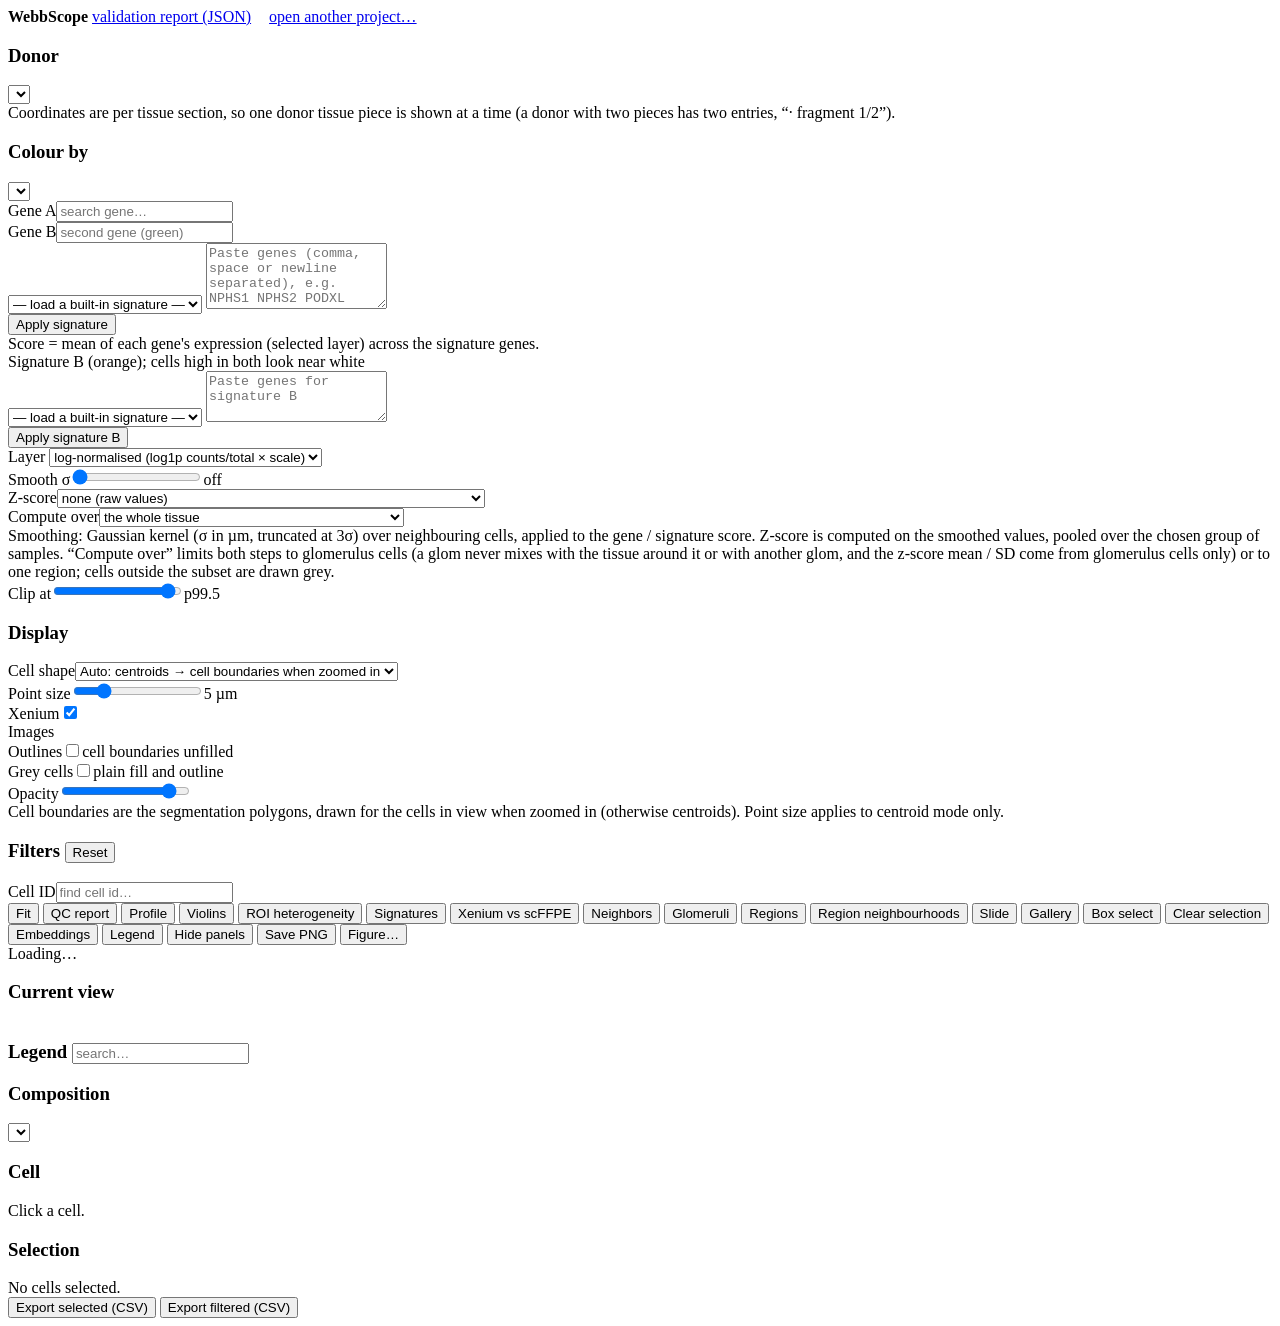
==== webbscope/web/index.html @ 0e94843e "Initial commit - WebbScope" ====
<!doctype html>
<html lang="en"><head>
<meta charset="utf-8"><meta name="viewport" content="width=device-width,initial-scale=1">
<title>WebbScope</title>
<link rel="stylesheet" href="/static/style.css">
<script src="/static/vendor/deck.min.js"></script>
</head><body>
<header>
  <b>WebbScope</b>
  <span id="dsinfo" class="muted"></span>
  <span class="spacer"></span>
  <a href="/api/validation" target="_blank" onclick="return openTab('/api/validation', event)">validation report (JSON)</a>
  <a href="/welcome" style="margin-left:14px">open another project…</a>
</header>
<main>
<aside id="left">
  <section><h3>Donor</h3>
    <select id="sample"></select>
    <div class="muted small">Coordinates are per tissue section, so one donor tissue piece is shown at a time (a donor with two pieces has two entries, “· fragment 1/2”).</div></section>
  <section><h3>Colour by</h3>
    <select id="colorby"></select>
    <div id="numbox" style="display:none">
      <div class="row"><label>Log scale</label><input type="checkbox" id="numlog" title="colour by log(1 + value)"><span class="muted small">log(1 + value)</span><button id="numreset" style="margin-left:auto">Reset</button></div>
      <div class="row"><label>Colour bar</label><input type="number" id="numcmin" placeholder="min (auto p1)" style="width:50%"><input type="number" id="numcmax" placeholder="max (auto p99)" style="width:50%"></div>
      <div class="row"><label>Keep only</label><input type="number" id="numfmin" placeholder="min" style="width:50%"><input type="number" id="numfmax" placeholder="max" style="width:50%"></div>
      <div class="muted small">Colour bar: values below the min / above the max take the lowest / highest colour. Keep only: cells outside this range are drawn grey. Leave blank for automatic. Applies to the Gallery too.</div>
    </div>
    <div id="genebox">
      <div class="row" id="rowA"><label>Gene A</label><input id="geneA" list="genelist" placeholder="search gene…" autocomplete="off"></div>
      <div class="row" id="rowB"><label>Gene B</label><input id="geneB" list="genelist" placeholder="second gene (green)" autocomplete="off"></div>
      <div id="sigbox">
        <div class="muted small" id="siglabA"></div>
        <select id="sigpreset" title="load a built-in signature"><option value="">— load a built-in signature —</option></select>
        <textarea id="sigtext" rows="4" placeholder="Paste genes (comma, space or newline separated), e.g. NPHS1 NPHS2 PODXL"></textarea>
        <div class="row"><button id="applysig" class="sm">Apply signature</button></div>
        <div id="sigstatus" class="muted small"></div>
        <div class="muted small">Score = mean of each gene's expression (selected layer) across the signature genes.</div>
      </div>
      <div id="sigbox2">
        <div class="muted small">Signature B (orange); cells high in both look near white</div>
        <select id="sigpreset2" title="load a built-in signature as B"><option value="">— load a built-in signature —</option></select>
        <textarea id="sigtext2" rows="3" placeholder="Paste genes for signature B"></textarea>
        <div class="row"><button id="applysig2" class="sm">Apply signature B</button></div>
        <div id="sigstatus2" class="muted small"></div>
      </div>
      <datalist id="genelist"></datalist>
      <div class="row"><label>Layer</label>
        <select id="layer"><option value="logcpx">log-normalised (log1p counts/total × scale)</option><option value="counts">raw counts</option></select></div>
      <div class="row"><label>Smooth σ</label><input type="range" id="smooth" min="0" max="100" step="5" value="0"><span id="smoothlab">off</span></div>
      <div class="row"><label>Z-score</label><select id="zscope">
        <option value="none">none (raw values)</option>
        <option value="sample">within each donor</option>
        <option value="subtype">across samples of the same disease subtype</option>
        <option value="type">across samples of the same disease type</option>
        <option value="all">across all samples</option>
        <option value="nocontrol">across all non-control samples (Control excluded from the reference)</option></select></div>
      <div class="row"><label>Compute over</label><select id="zregion" title="which cells take part in the smoothing and in the z-score reference">
        <option value="tissue">the whole tissue</option>
        <option value="glom">glomeruli only (each glom smoothed on its own)</option>
        <option value="region" id="zregionopt">the region chosen in the Regions window</option></select></div>
      <div class="muted small">Smoothing: Gaussian kernel (σ in µm, truncated at 3σ) over neighbouring cells, applied to the gene / signature score. Z-score is computed on the smoothed values, pooled over the chosen group of samples. “Compute over” limits both steps to glomerulus cells (a glom never mixes with the tissue around it or with another glom, and the z-score mean / SD come from glomerulus cells only) or to one region; cells outside the subset are drawn grey.</div>
      <div class="row"><label>Clip at</label><input type="range" id="clip" min="90" max="100" step="0.5" value="99.5"><span id="cliplab">p99.5</span></div>
    </div>
  </section>
  <section><h3>Display</h3>
    <div class="row"><label>Cell shape</label><select id="shape">
      <option value="auto">Auto: centroids → cell boundaries when zoomed in</option>
      <option value="centroid">Centroids (fixed size)</option>
      <option value="polygon">Cell boundaries (segmentation polygons)</option></select></div>
    <div class="row"><label>Point size</label><input type="range" id="psize" min="1" max="20" step="0.5" value="5"><span id="psizelab">5 µm</span></div>
    <div class="row"><label title="draw the Xenium cells in the main view (untick to see the images and outlines alone)">Xenium</label><input type="checkbox" id="xenmain" data-he="cells" data-hew="main" checked></div>
    <div class="row"><label title="which images the main view shows under the cells: H&amp;E, IF, or both (each window has its own Images button in its header)">Images</label><span data-heimgs="main"></span><span class="muted small henote"></span></div>
    <div id="ifbox" hidden>
      <div id="iflist" title="IF channels: tick several to overlay them, each in its own colour"></div>
      <div class="row"><label title="below 1 lifts dim structures, above 1 darkens them">Gamma</label><input type="range" id="ifgamma" min="0.4" max="2.5" step="0.05" value="1"><span id="ifgammalab" class="muted small">1.00</span></div>
    </div>
    <div class="row"><label title="draw cell boundaries as outlines instead of filled shapes in the main view (cell boundaries are drawn where the view is zoomed in enough)">Outlines</label><input type="checkbox" id="olmain" data-he="outl" data-hew="main"><span class="muted small">cell boundaries unfilled</span></div>
    <div class="row"><label title="Draw every cell in one plain grey (fill and outline) instead of the colouring chosen above, e.g. to look at transcripts over the cells. Filters still apply: cells filtered out stay dimmed.">Grey cells</label><input type="checkbox" id="greycells"><span class="muted small">plain fill and outline</span></div>
    <div class="row" id="txrow" hidden><label title="Show the individual decoded transcripts of up to 8 genes (comma-separated) over the cells. Only the part of the tissue in view is loaded; when more points fall in view than the limit, they are thinned evenly.">Transcripts</label><input type="checkbox" id="txon"><input id="txgenes" list="genelist" placeholder="genes, e.g. NPHS1, UMOD" style="flex:1;min-width:0"></div>
    <div class="row" id="txrow2" hidden><label>Dot size</label><input type="range" id="txsize" min="1" max="6" step="0.5" value="2.5"><select id="txmax" title="most points loaded for the view"><option value="50000">50k</option><option value="200000" selected>200k</option><option value="500000">500k</option></select></div>
    <div id="txnote" class="muted small" hidden></div>
        <div class="row" id="scanrow" hidden><label title="the slide scan beside the cells is not aligned to them: turn or flip it to match, zoom and pan it on its own">Slide scan</label><span class="scanbtns"><button id="scrotl" title="rotate left" type="button">⟲</button><button id="scrotr" title="rotate right" type="button">⟳</button><button id="scflipx" title="flip left–right" type="button">⇋</button><button id="scflipy" title="flip top–bottom" type="button">⇅</button><button id="scfit" title="fit the scan in the pane" type="button">Fit</button></span><select id="scansel" hidden title="the scans of this project (one per slide)"></select></div>
    <div id="scannote" class="muted small" hidden></div>
    <div class="row" id="ptrow" hidden><label title="arrows you place on the tissue; the same arrow appears in the cell view and in the image beside it, and Save PNG includes them">Pointers</label><span class="scanbtns"><button id="ptadd" type="button" title="turn on, then click the tissue or the image beside it to place an arrow">Add pointer</button><button id="ptundo" type="button" title="remove the last arrow">Undo</button><button id="ptclr" type="button" title="remove all arrows of this tissue">Clear</button></span><span id="ptn" class="muted small"></span></div>
    <div class="row" data-hlink="main" hidden><label title="zoom and pan the images and the cells together">Link zoom</label><input type="checkbox" data-he="link" data-hew="main" checked><span class="muted small">the images follow the cells</span></div>
    <div class="row"><label>Opacity</label><input type="range" id="opacity" min="0.1" max="1" step="0.05" value="0.9"></div>
    <div class="muted small">Cell boundaries are the segmentation polygons, drawn for the cells in view when zoomed in (otherwise centroids). Point size applies to centroid mode only.</div>

  </section>
  <section><h3>Filters <button id="resetf" class="sm">Reset</button></h3>
    <div id="filters"></div>
    <div class="row"><label>Cell ID</label><input id="cellsearch" placeholder="find cell id…"></div>
  </section>
</aside>
<section id="center">
  <div id="toolbar">
    <button id="fit">Fit</button>
    <button id="qcbtn" title="One-page QC report of this tissue (opens in a new tab, or in your browser from the app window; print it to PDF)" onclick="openTab('/qc/' + encodeURIComponent(S.sample))">QC report</button>
    <button id="profbtn" title="Time and memory of opening this project, and of each request the viewer makes (opens in a new tab, or in your browser from the app window)" onclick="openTab('/profile')">Profile</button>
    <button id="viobtn" title="Violin plots of a gene / signature per donor, by cell type or cell state">Violins</button>
    <button id="ghbtn" title="Heterogeneity of the regions of interest (ROIs, e.g. glomeruli) of the region_heterogeneity object: PCA / UMAP of the ROIs, coloured by gene, signature, activity / chronicity, disease; PC correlation heatmaps">ROI heterogeneity</button>
    <button id="sigbtn" title="Gene signatures: interferon types, fibrosis, immune and kidney programmes">Signatures</button>
    <button id="cmpbtn" title="Cell fractions of this donor in Xenium vs the same donor in scFFPE">Xenium vs scFFPE</button>
    <button id="nbrbtn" title="Who are the neighbours of the cells passing the current filters, per donor / disease type / subtype?">Neighbors</button>
    <button id="glombtn" title="All glomeruli with their id and QC status; click one to open it, tick several to compare them">Glomeruli</button>
    <button id="rgnbtn" title="One region (e.g. Cortex) in every donor, with the pathologist boundary">Regions</button>
    <button id="rnbbtn" title="One tile per region object (e.g. each sclerotic glomerulus) with the cells inside it and within a distance of its outline">Region neighbourhoods</button>
    <button id="slidebtn" title="The whole slide: every tissue at its true position, each in a labelled box; click one to open it">Slide</button>
    <button id="galbtn" title="All tissues of a disease subtype; click one to open it">Gallery</button>
    <button id="boxsel">Box select</button>
    <button id="clearsel">Clear selection</button>
    <span id="crumbs"></span>
    <span class="spacer"></span>
    <button id="hesbtn" hidden title="The H&amp;E slide scan with its annotations (floating window; the scan is not aligned to the Xenium coordinates)">H&amp;E slide</button>
    <button id="umapbtn" title="Floating window with the UMAP and the Harmony PCA of all cells; the cells you click or select are highlighted there">Embeddings</button>
    <button id="legbtn" title="Show / hide a legend over the viewer (shortcut: L)">Legend</button>
    <button id="focusbtn" title="Hide / show the header and side panels (shortcut: F)">Hide panels</button>
    <button id="png">Save PNG</button>
    <button id="pubbtn" title="Journal-quality figure of this view: Arial/Helvetica 5–7 pt text, Nature column widths, 300/600 dpi PNG or PDF">Figure…</button>
  </div>
  <div id="viewer"><div id="deckwrap"><i class="hept" id="heptr1" hidden></i></div><div id="hewrap"><i class="hept" id="heptr2" hidden></i></div><div id="boxrect"></div><div id="tip"></div>
    <div id="pngmenu" hidden><div class="small muted">Save this window as one picture:</div>
      <button id="pngvis">What I see now (visible tiles)</button><button id="pngall">Everything (all tiles, full scroll height)</button></div>
    <div id="heswin" hidden>
      <div id="heshead" title="drag to move · drag the bottom-right corner to resize"><span id="hestitle">H&amp;E slide</span> <select id="hesscan" hidden title="the scans of this project (one per slide); the one of the tissue you are viewing is chosen when the window opens"></select>
        <span class="umctl"><label class="small" title="draw the pathologist annotations"><input type="checkbox" id="hesann" checked> annotations</label>
        <label class="small" title="image opacity">opacity <input type="range" id="hesop" min="0.2" max="1" step="0.05" value="1" style="width:64px;vertical-align:middle"></label>
        <button id="hesfit" title="fit the whole slide">Fit</button><button id="hesx" title="hide">✕</button></span></div>
      <div id="hesbody"><div id="hesdeck"></div><div id="hespanel"></div><div id="hesnote" class="small"></div></div>
    </div>
    <div id="umapwin" hidden>
      <div id="umhead" title="drag to move · drag the bottom-right corner to resize"><span id="umtitle">Embeddings</span>
        <span class="umctl"><select id="umemb"><option value="umap">UMAP</option><option value="pca">Harmony PCA</option></select>
        <span id="umpcs" hidden><select id="umpcx" title="x axis"></select><select id="umpcy" title="y axis"></select></span>
        <button id="umfit" title="fit all cells">Fit</button><button id="umclear" title="remove the highlight">Clear</button><button id="umx" title="hide">✕</button></span></div>
      <div id="umbody"><div id="umdeck"></div><div id="umnote" class="small"></div></div>
      <i class="fgrip" id="umgrip" title="drag to resize"></i>
    </div>
    <div id="ovleg" hidden>
      <div id="ovhead" title="drag to move · drag the bottom-right corner to resize"><span id="ovtitle"></span>
        <span class="ovbtns"><button id="ovsm" title="smaller text">A−</button><button id="ovbg" title="larger text">A+</button><button id="ovx" title="hide legend">✕</button></span></div>
      <div id="ovbody"></div>
      <div id="ovgrip" title="drag to resize"></div>
    </div>
    <div id="scalebar"><div id="sbline"></div><span id="sblabel"></span></div>
    <div id="loading">Loading…</div>
    <div id="nbr" hidden>
      <div id="nbrhead"><b>Neighbors</b>
        <label>Neighbour type <select id="nbfield"></select></label>
        <label>Neighbours by <select id="nbmethod"><option value="radius">Distance (radius)</option><option value="knn">k nearest</option><option value="delaunay">Delaunay (n steps)</option></select></label>
        <label id="nbkwrap" hidden>k <input type="number" id="nbk" min="1" max="50" step="1" value="6"></label>
        <label id="nbstwrap" hidden>Steps <input type="number" id="nbsteps" min="1" max="8" step="1" value="1"></label>
        <label><span id="nbdistlab">Radius</span> <input type="range" id="nbrad" min="5" max="150" step="5" value="25"><span id="nbradlab">25 µm</span></label>
        <label>View <select id="nbview"><option value="bars">Composition (stacked bars)</option><option value="heat">Enrichment vs background (heatmap)</option><option value="table">Table</option><option value="dist">Spread across index cells (violin)</option><option value="forest">Enrichment with 95% interval</option></select></label>
        <label id="nbgrouplab" hidden>Group by <select id="nbgroup"><option value="subtype">disease subtype</option><option value="type">disease type</option><option value="sample">donor</option></select></label>
        <span id="nbdonwrap" style="position:relative"><button id="nbdonbtn" title="choose which donors are included in the Neighbors and Neighborhoods windows">Donors ▾</button><div id="nbdonpop" hidden></div></span>
        <button id="nbhbtn" title="Draw each index cell with its neighbours in space (tiles, like the glomeruli window)">Neighborhoods in space ▸</button>
        <button id="nbcounts" title="Table of how many index cells each donor has (respects all current filters)">Index cells per donor</button>
        <button id="nbcsv">Export CSV</button><span class="spacer"></span><button id="nbclose">Close ✕</button></div>
      <div id="nbrinfo" class="muted small"></div>
      <div id="nbrbody"></div>
    </div>
    <div id="nbh" hidden>
      <div id="nbhhead"><b>Neighborhoods</b>
        <label>Show <select id="nbhsample"></select></label>
        <label>Tiles per donor <input type="number" id="nbhn" min="4" max="200" step="4" value="48"></label>
        <label>Order <select id="nbhorder"><option value="random">random</option><option value="most">most neighbours</option><option value="fewest">fewest neighbours</option></select></label>
        <button id="nbhshuffle" title="draw a different random set">Shuffle</button><span data-hectl="nbh"></span> <button id="nbhback">◂ Neighbors</button><span class="spacer"></span><button id="nbhclose">Close ✕</button></div>
      <div id="nbhinfo" class="muted small"></div><div id="nbhleg" class="winleg"></div>
      <div id="nbhgrid"></div>
    </div>
    <div id="cmp" hidden>
      <div id="cmphead"><b>Xenium vs scFFPE</b>
        <label>Compare <select id="cmplevel"><option value="cell_type">cell types</option><option value="cell_state">cell states</option></select></label>
        <label class="chk2"><input type="checkbox" id="cmpincl"> include scFFPE “Low quality” and “Proliferating” cells</label>
        <button id="cmpview">Table</button><span class="spacer"></span><button id="cmpclose">Close ✕</button></div>
      <div id="cmpinfo" class="muted small"></div>
      <div id="cmpbody"></div>
    </div>
    <div id="sigwin" hidden>
      <div id="sighead"><b>Signatures</b>
        <span id="sigtabs"><button id="sigtab-explore" class="on">Explorer</button><button id="sigtab-loc">Type I vs II localisation</button></span>
        <span class="spacer"></span><button id="sigclose">Close ✕</button></div>
      <div id="sigmain"><div id="siglist"><input id="sigsearch" placeholder="search signatures…"><div id="sigitems"></div></div><div id="sigpane"></div></div>
    </div>
    <div id="vio" hidden>
      <div id="viohead"><b>Violins</b> <span class="muted small">one violin per donor, grouped by disease subtype</span><span class="spacer"></span><button id="vioclose">Close ✕</button></div>
      <div id="vioctl">
        <div class="sctl"><label>Gene <input id="viogene" list="genelist" placeholder="add a gene…" autocomplete="off"></label><button id="vioaddg">Add gene</button>
          <label>Signature <select id="viosig"><option value="">— pick —</option></select></label><button id="vioadds">Add signature</button><span id="viomsg" class="snote"></span></div>
        <div id="viochips" class="chips"></div>
        <div class="sctl"><label>Show <select id="vioshow"><option value="cell_type">cell type (one panel per cell type)</option><option value="cell_state">cell states of a cell type (one plot per cell type)</option></select></label>
          <details id="viocts"><summary id="vioctssum"></summary><div id="vioctlist"></div></details>
          <label>Show per <select id="vionit"><option value="sample">donor</option><option value="subtype">disease subtype (bars: mean of donors)</option><option value="type">disease type (bars: mean of donors)</option></select></label>
          <label>Score <select id="vioscope"><option value="none">no z-score</option><option value="sample">z-score within each donor</option><option value="all">z-score across all samples</option><option value="nocontrol">z-score vs non-control samples</option></select></label>
          <label><input type="checkbox" id="vionz"> expressing cells only (&gt; 0)</label>
          <label title="violins: one per donor; histogram: the per-cell values themselves (all donors pooled), plus the raw counts for a single gene, to check the scale">Plot <select id="viotype"><option value="violin">violins</option><option value="hist">histogram of the values</option></select></label>
          <label hidden><input type="checkbox" id="viology"> log y-axis</label></div>
      </div>
      <div id="viobody"></div>
    </div>
    <div id="ghet" hidden>
      <div id="ghhead"><b>ROI heterogeneity</b> <span class="muted small" id="ghsub"></span> <span data-hectl="gh"></span><span class="spacer"></span><button id="ghclose">Close ✕</button></div>
      <div id="ghctl" class="sctl">
        <label>Colour by <select id="ghcol">
          <option value="disease_subtype">Disease subtype</option><option value="disease_type">Disease type</option><option value="activity">Activity score</option><option value="chronicity">Chronicity score</option>
          <option value="sample">Donor</option><option value="cluster">Cluster</option><option value="gene">Gene</option><option value="dual">Two genes (dual colour)</option><option value="signature">Gene signature</option><option value="sigdual">Two gene signatures (dual colour)</option>
          <option value="type">Cell-type fraction</option><option value="state">Cell-state fraction</option></select></label>
        <label id="ghgenel" hidden><input id="ghgene" list="genelist" placeholder="gene A (red)…" autocomplete="off"></label>
        <label id="ghgene2l" hidden><input id="ghgene2" list="genelist" placeholder="gene B (green)…" autocomplete="off"></label>
        <label id="ghsigl" hidden><span id="ghsiglab">Signature</span> <select id="ghsig"></select> <input id="ghsigtxt" placeholder="or paste genes…" autocomplete="off" title="space / comma separated; overrides the list"></label>
        <label id="ghsig2l" hidden>B (orange) <select id="ghsig2"></select> <input id="ghsigtxt2" placeholder="or paste genes…" autocomplete="off"></label>
        <label id="ghctl_" hidden><select id="ghct"></select></label>
        <label id="ghcsl" hidden><select id="ghcs"></select></label>
        <label id="ghclrl" hidden>resolution <select id="ghclr"></select></label>
        <label title="which PCs the heatmaps below correlate with (the plots above show both)">Heatmap PCs <select id="ghlayer"><option value="harmony">Harmony-corrected</option><option value="raw">uncorrected</option></select></label>
        <label>x <select id="ghpx"></select></label><label>y <select id="ghpy"></select></label>
        <label>Point size <input type="range" id="ghsize" min="1.5" max="10" step="0.5" value="4.4" style="width:90px"></label><label>Opacity <input type="range" id="ghop" min="0.1" max="1" step="0.05" value="0.92" style="width:90px"></label>
        <label><input type="checkbox" id="ghhide"> hide gloms not passing the filters</label>
        <span id="ghmsg" class="snote"></span>
      </div>
      <div id="ghexp" class="sctl" hidden>
        <label id="ghsrcl">Expression from <select id="ghsrc"><option value="object">region_heterogeneity object (ROI-level log-normalised)</option><option value="cells">viewer cells (mean over each ROI's cells)</option></select></label>
        <label>Layer <select id="ghexl"><option value="logcpx">log-normalised</option><option value="counts">raw counts</option></select></label>
        <label>Smooth σ <input type="range" id="ghsm" min="0" max="100" step="5" value="0" style="width:90px"><span id="ghsmlab">off</span></label>
        <label>Z-score <select id="ghzs"><option value="none">none</option><option value="sample">within each donor</option><option value="subtype">same disease subtype</option><option value="type">same disease type</option><option value="all">all samples</option><option value="nocontrol">vs non-control samples</option></select></label>
        <label>Compute over <select id="ghwi"><option value="tissue">the whole tissue</option><option value="glom">glomeruli only (each glom smoothed on its own)</option><option value="region">the region chosen in the Regions window</option></select></label>
        <span class="snote">These are the main window's gene / signature settings (changing them here changes them there). Smoothing, layer, z-score and “compute over” act on the cells; each dot is the mean of its glom's cells.</span>
      </div>
      <div id="ghbody">
        <div id="ghplots"><div class="ghp"><div class="ghpt">PCA (Harmony-corrected)</div><svg id="ghpca"></svg></div><div class="ghp"><div class="ghpt">PCA (uncorrected)</div><svg id="ghpcaraw"></svg></div><div class="ghp"><div class="ghpt">UMAP</div><svg id="ghumap"></svg></div>
          <div id="ghdet"><div class="ghpt" id="ghdett">Click a dot to see the ROI</div><canvas id="ghcv" width="300" height="300" hidden></canvas><div id="ghdi" class="small"></div><button id="ghzoom" hidden>Zoom / save PNG</button> <button id="ghadd" hidden title="add this glom to the comparison (same list as the ticks in the Glomeruli window)">Add to comparison</button> <button id="ghcmp" title="compare the ticked gloms side by side">Compare (0)</button></div></div>
        <div id="ghleg" class="small muted"></div>
        <div id="ghhm"><div class="sctl"><span class="tabs"><button id="ghtab-gene" class="on">Genes</button><button id="ghtab-type">Cell types</button><button id="ghtab-state">Cell states</button></span>
          <label><span id="ghtoplab">genes per PC (top + bottom)</span> <input id="ghtop" type="number" min="1" max="100" value="10" style="width:56px"></label>
          <label>View <select id="ghview"><option value="heat">Heatmap</option><option value="table">Table</option></select></label>
          <label>Sort by <select id="ghsort" title="rank the rows by their correlation with one PC (you can also click a PC header)"><option value="">default order</option></select></label>
          <label><select id="ghdir"><option value="desc">most positive first</option><option value="asc">most negative first</option><option value="abs">strongest |r| first</option></select></label>
          <button id="ghcsv" class="sm">Export CSV</button><span id="ghhmnote" class="snote"></span></div>
          <div id="ghhmbox"></div></div>
      </div>
    </div>
    <div id="nbrtip" hidden></div>
    <div id="glom" hidden>
      <div id="glomhead"><b>Glomeruli</b>
        <label>Show <select id="glomscope"></select></label>
        <label>QC <select id="glomqc"><option value="all">all</option><option value="passed qc">passed qc</option><option value="failed qc">failed qc</option></select></label>
        <label title="show only the glomeruli you ticked, split into one chunk each, to compare them"><input type="checkbox" id="glomonly"> only ticked (<span id="glomn">0</span>)</label>
        <span id="glomzoomctl" hidden><label title="apply one zoom and position to every ticked glom (relative to each glom's own box)"><input type="checkbox" id="glomsync"> link zoom</label> <button id="glomrz">Reset zoom</button></span>
        <span data-hectl="glom"></span> <span id="glominfo" class="muted small"></span><span class="spacer"></span>
        <button id="glomcmpbtn" title="Tick gloms with the checkbox on each tile, then compare them side by side">Compare selected (0)</button><button id="glomselclr" title="untick every glom">Clear ticks</button><button id="glomclose">Close ✕</button></div>
      <div id="glomleg" class="winleg"></div>
      <div id="glomgrid"></div>
    </div>
    <div id="glomcmp" hidden>
      <div id="gchead"><b>Compare glomeruli</b> <span id="gcinfo" class="muted small"></span> <span data-hectl="gcmp"></span><span class="spacer"></span>
        <label class="small">Tile size <select id="gcsize"><option value="300">small</option><option value="420" selected>medium</option><option value="560">large</option></select></label>
        <label class="small"><input type="checkbox" id="gcctx" checked> show neighbouring cells</label>
        <label class="small"><input type="checkbox" id="gcown" checked> colour scale fitted to these gloms</label>
        <button id="gcsave">Save PNG</button><button id="gcclr">Clear ticks</button><button id="gcclose">Back ✕</button></div>
      <div id="gcleg" class="winleg"></div>
      <div id="gcgrid"></div>
    </div>
    <div id="rgn" hidden>
      <div id="rgnhead"><b>Regions</b>
        <label>Region from <select id="rgnsrc"></select></label>
        <label>Region <select id="rgnsel"></select></label>
        <label>Show <select id="rgnsub"></select></label>
        <label>Tile size <select id="rgnsz"><option value="300">small</option><option value="420" selected>medium</option><option value="600">large</option></select></label>
        <label><input type="checkbox" id="rgnout" checked> boundary</label>
        <label><input type="checkbox" id="rgnctx"> other cells (faint)</label>
        <label title="show only the tissues you ticked, split into one chunk each, to compare them"><input type="checkbox" id="rgnonly"> only ticked (<span id="rgnn">0</span>)</label><button id="rgnclr">Untick all</button>
        <span data-hectl="rgn"></span>
        <span id="rgnzoomctl" hidden><label title="apply one zoom and position to every ticked tissue (relative to each tissue's own extent)"><input type="checkbox" id="rgnsync"> link zoom</label> <button id="rgnrz">Reset zoom</button></span>
        <button id="rgnfilt" title="keep only the cells of this region in the main window (a filter you can reset there)">Filter main window to this region</button>
        <span class="spacer"></span><button id="rgnclose">Close ✕</button></div>
      <div id="rgninfo" class="muted small"></div>
      <div id="rgnleg" class="winleg"></div>
      <div id="rgngrid"></div>
    </div>
    <div id="rnb" hidden>
      <div id="rnbhead"><b>Region neighbourhoods</b>
        <label>Region <select id="rnbsel"></select></label>
        <label>Show <select id="rnbscope"></select></label>
        <label title="cells whose centre is within this distance of the region outline are included (µm)">Distance <input type="number" id="rnbd" min="1" max="500" step="5" value="50" style="width:64px"> µm</label>
        <label>Tile size <select id="rnbsz"><option value="200">small</option><option value="280" selected>medium</option><option value="400">large</option><option value="560">extra large</option></select></label>
        <label title="show only the regions you ticked, split into one chunk each, to compare them"><input type="checkbox" id="rnbonly"> only ticked (<span id="rnbn">0</span>)</label><button id="rnbclr">Untick all</button>
        <span id="rnbzoomctl" hidden><label title="apply one zoom and position to every ticked region (relative to each region's own box)"><input type="checkbox" id="rnbsync"> link zoom</label> <button id="rnbrz">Reset zoom</button></span>
        <span data-hectl="rnb"></span><span class="spacer"></span><button id="rnbclose">Close ✕</button></div>
      <div id="rnbinfo" class="muted small"></div>
      <div id="rnbleg" class="winleg"></div>
      <div id="rnbgrid"></div>
    </div>
    <div id="glomzoom" hidden>
      <div id="gzhead"><b id="gztitle"></b> <span data-hectl="gz"></span><span class="spacer"></span>
        <label class="small"><input type="checkbox" id="gzctx" checked> show neighbouring cells</label> <span class="muted small">wheel = zoom · drag = pan · double-click = reset</span>
        <button id="gzsave">Save PNG</button><button id="gzopen">Open in main viewer</button><button id="gzclose">Close ✕</button></div>
      <div id="gzbody"><canvas id="gzcanvas" width="900" height="1080"></canvas></div>
    </div>
    <div id="slide" hidden>
      <div id="slidehead"><b>Slide</b> <label>Slide <select id="slidesel"></select></label><label id="slidecolsl" hidden>per row <select id="slidecols"><option value="1">1</option><option value="2" selected>2</option><option value="3">3</option></select></label><span data-hectl="slide"></span> <span id="slideinfo" class="muted small"></span><span class="spacer"></span><button id="slideclose">Close ✕</button></div>
      <div id="slideleg" class="winleg"></div>
      <div id="slidepair"><canvas id="slidecv"></canvas><canvas id="slidecv2" hidden></canvas></div>
      <div id="slideall" hidden></div>
    </div>
    <div id="gallery" hidden>
      <div id="galhead"><b>Gallery</b> <label>Show <select id="galsub"></select></label>
        <label>Tile size <select id="galsz"><option value="220">small</option><option value="300" selected>medium</option><option value="460">large</option><option value="640">extra large</option><option value="0">fit window</option></select></label>
        <label title="show only the tissues you ticked, to compare them side by side"><input type="checkbox" id="galonly"> only ticked (<span id="galn">0</span>)</label><button id="galclr">Untick all</button>
        <span data-hectl="gal"></span>
        <span id="galzoomctl" hidden><label title="apply one zoom and position to every ticked tissue (relative to each tissue's own extent)"><input type="checkbox" id="galsync"> link zoom</label> <button id="galrz">Reset zoom</button></span>
        <span id="galinfo" class="muted small"></span><span class="spacer"></span><button id="galclose">Close ✕</button></div>
      <div id="galleg" class="winleg"></div>
      <div id="galgrid"></div>
    </div></div>
</section>
<aside id="right">
  <section><h3>Current view</h3><table id="stats" class="kv"></table></section>
  <section id="legendsec"><h3>Legend <span id="legtitle" class="muted"></span> <input id="legsearch" placeholder="search…"></h3><div id="legend"></div><div id="legnote" class="small muted"></div></section>
  <section><h3 id="comphead">Composition</h3>
    <select id="compfield"></select><div id="comp"></div></section>
  <section><h3>Cell</h3><div id="cell" class="muted">Click a cell.</div></section>
  <section><h3>Selection</h3><div id="selinfo" class="muted">No cells selected.</div>
    <button id="expsel" class="sm">Export selected (CSV)</button> <button id="expfilt" class="sm">Export filtered (CSV)</button></section>
</aside>
</main>
<div id="pubwin" hidden><div id="pubbox">
  <div id="pubhead"><b>Publication figure</b> <span class="muted small">Nature style: Arial/Helvetica, 5–7 pt text, 8 pt bold panel letter</span><button id="pubx" class="sm">✕</button></div>
  <div id="pubbody"><div id="pubctl">
    <label>Width <select id="pubw"><option value="89">89 mm (1 column)</option><option value="120">120 mm (1.5 columns)</option><option value="136">136 mm (1.5 columns, wide)</option><option value="183">183 mm (2 columns)</option></select></label>
    <label>Max height (mm) <input type="number" id="pubmaxh" value="170" min="40" max="247"></label>
    <label>Resolution <select id="pubdpi"><option value="300">300 dpi</option><option value="600">600 dpi</option></select></label>
    <label>Region <select id="pubreg"><option value="view">What the viewer shows now</option><option value="all">Whole tissue</option></select></label>
    <label>Text size (pt, 5–7) <input type="number" id="pubsize" value="7" min="5" max="7" step="0.5"></label>
    <label>Panel letter <input id="publetter" value="a" maxlength="3"></label>
    <label class="chk"><input type="checkbox" id="pubtitle" checked> sample name and cell count</label>
    <label class="chk"><input type="checkbox" id="pubsb" checked> scale bar</label>
    <label class="chk"><input type="checkbox" id="pubdark"> dark background</label>
    <div class="small muted" id="pubinfo"></div>
    <div class="small muted">The PNG records its size and dpi. The PDF has live Helvetica text and a vector scale bar and colour bar; the cells are one image at the chosen dpi. The H&amp;E slide is not included.</div>
    <div><button id="pubpng">Save PNG</button> <button id="pubpdf">Save PDF</button></div>
  </div><div id="pubpv"><canvas id="pubprev"></canvas></div></div>
</div></div>
<script src="/static/app.js"></script>
<script src="/static/pubfig.js"></script>
</body></html>
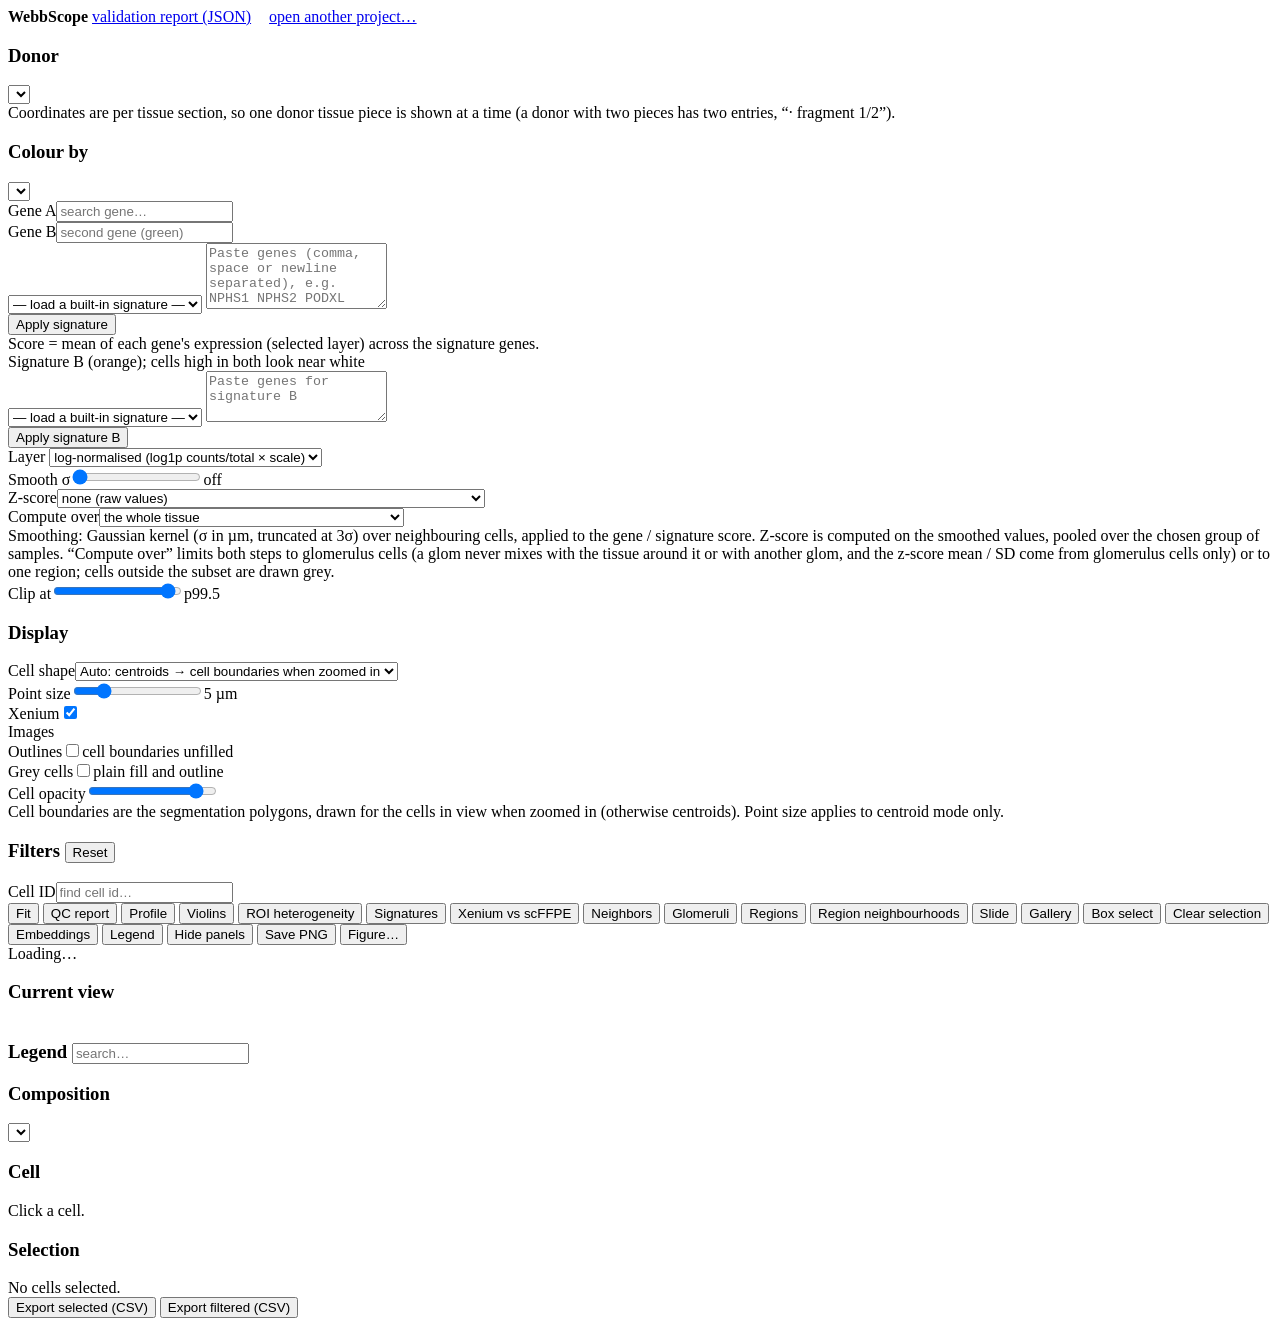
==== commit 018b49c6: "Add IMC slide support" ====
--- a/webbscope/web/index.html
+++ b/webbscope/web/index.html
@@ -70,20 +70,18 @@
     <div class="row"><label>Point size</label><input type="range" id="psize" min="1" max="20" step="0.5" value="5"><span id="psizelab">5 µm</span></div>
     <div class="row"><label title="draw the Xenium cells in the main view (untick to see the images and outlines alone)">Xenium</label><input type="checkbox" id="xenmain" data-he="cells" data-hew="main" checked></div>
     <div class="row"><label title="which images the main view shows under the cells: H&amp;E, IF, or both (each window has its own Images button in its header)">Images</label><span data-heimgs="main"></span><span class="muted small henote"></span></div>
-    <div id="ifbox" hidden>
-      <div id="iflist" title="IF channels: tick several to overlay them, each in its own colour"></div>
-      <div class="row"><label title="below 1 lifts dim structures, above 1 darkens them">Gamma</label><input type="range" id="ifgamma" min="0.4" max="2.5" step="0.05" value="1"><span id="ifgammalab" class="muted small">1.00</span></div>
-    </div>
+    <div class="row" id="ifbox" hidden><label title="the IF (morphology) channels shown: pick one or several, each with its own colour and brightness">IF</label><button type="button" id="ifch" title="choose the IF channels">IF channels ▾</button></div>
     <div class="row"><label title="draw cell boundaries as outlines instead of filled shapes in the main view (cell boundaries are drawn where the view is zoomed in enough)">Outlines</label><input type="checkbox" id="olmain" data-he="outl" data-hew="main"><span class="muted small">cell boundaries unfilled</span></div>
     <div class="row"><label title="Draw every cell in one plain grey (fill and outline) instead of the colouring chosen above, e.g. to look at transcripts over the cells. Filters still apply: cells filtered out stay dimmed.">Grey cells</label><input type="checkbox" id="greycells"><span class="muted small">plain fill and outline</span></div>
     <div class="row" id="txrow" hidden><label title="Show the individual decoded transcripts of up to 8 genes (comma-separated) over the cells. Only the part of the tissue in view is loaded; when more points fall in view than the limit, they are thinned evenly.">Transcripts</label><input type="checkbox" id="txon"><input id="txgenes" list="genelist" placeholder="genes, e.g. NPHS1, UMOD" style="flex:1;min-width:0"></div>
     <div class="row" id="txrow2" hidden><label>Dot size</label><input type="range" id="txsize" min="1" max="6" step="0.5" value="2.5"><select id="txmax" title="most points loaded for the view"><option value="50000">50k</option><option value="200000" selected>200k</option><option value="500000">500k</option></select></div>
     <div id="txnote" class="muted small" hidden></div>
-        <div class="row" id="scanrow" hidden><label title="the slide scan beside the cells is not aligned to them: turn or flip it to match, zoom and pan it on its own">Slide scan</label><span class="scanbtns"><button id="scrotl" title="rotate left" type="button">⟲</button><button id="scrotr" title="rotate right" type="button">⟳</button><button id="scflipx" title="flip left–right" type="button">⇋</button><button id="scflipy" title="flip top–bottom" type="button">⇅</button><button id="scfit" title="fit the scan in the pane" type="button">Fit</button></span><select id="scansel" hidden title="the scans of this project (one per slide)"></select></div>
+        <div class="row" id="scanrow" hidden><label id="scanlab" title="the slide scan or IMC ROI beside the cells is not aligned to them: turn or flip it to match, zoom and pan it on its own">Slide scan</label><span class="scanbtns"><button id="scrotl" title="rotate left" type="button">⟲</button><button id="scrotr" title="rotate right" type="button">⟳</button><button id="scflipx" title="flip left–right" type="button">⇋</button><button id="scflipy" title="flip top–bottom" type="button">⇅</button><button id="scfit" title="fit the scan in the pane" type="button">Fit</button></span><select id="scansel" hidden title="the scans of this project (one per slide), or the IMC ROI of this tissue"></select></div>
+        <div class="row" id="imcrow" hidden><label></label><button type="button" id="imcch" class="imcbtn" data-w="main" title="choose the IMC channels (search, colour, brightness)">IMC channels ▾</button></div>
     <div id="scannote" class="muted small" hidden></div>
     <div class="row" id="ptrow" hidden><label title="arrows you place on the tissue; the same arrow appears in the cell view and in the image beside it, and Save PNG includes them">Pointers</label><span class="scanbtns"><button id="ptadd" type="button" title="turn on, then click the tissue or the image beside it to place an arrow">Add pointer</button><button id="ptundo" type="button" title="remove the last arrow">Undo</button><button id="ptclr" type="button" title="remove all arrows of this tissue">Clear</button></span><span id="ptn" class="muted small"></span></div>
     <div class="row" data-hlink="main" hidden><label title="zoom and pan the images and the cells together">Link zoom</label><input type="checkbox" data-he="link" data-hew="main" checked><span class="muted small">the images follow the cells</span></div>
-    <div class="row"><label>Opacity</label><input type="range" id="opacity" min="0.1" max="1" step="0.05" value="0.9"></div>
+    <div class="row"><label title="how solid the cell fill is: lower it to see an image under the cells. The cell outlines stay in the cell colour">Cell opacity</label><input type="range" id="opacity" min="0.1" max="1" step="0.05" value="0.9"></div>
     <div class="muted small">Cell boundaries are the segmentation polygons, drawn for the cells in view when zoomed in (otherwise centroids). Point size applies to centroid mode only.</div>
 
   </section>
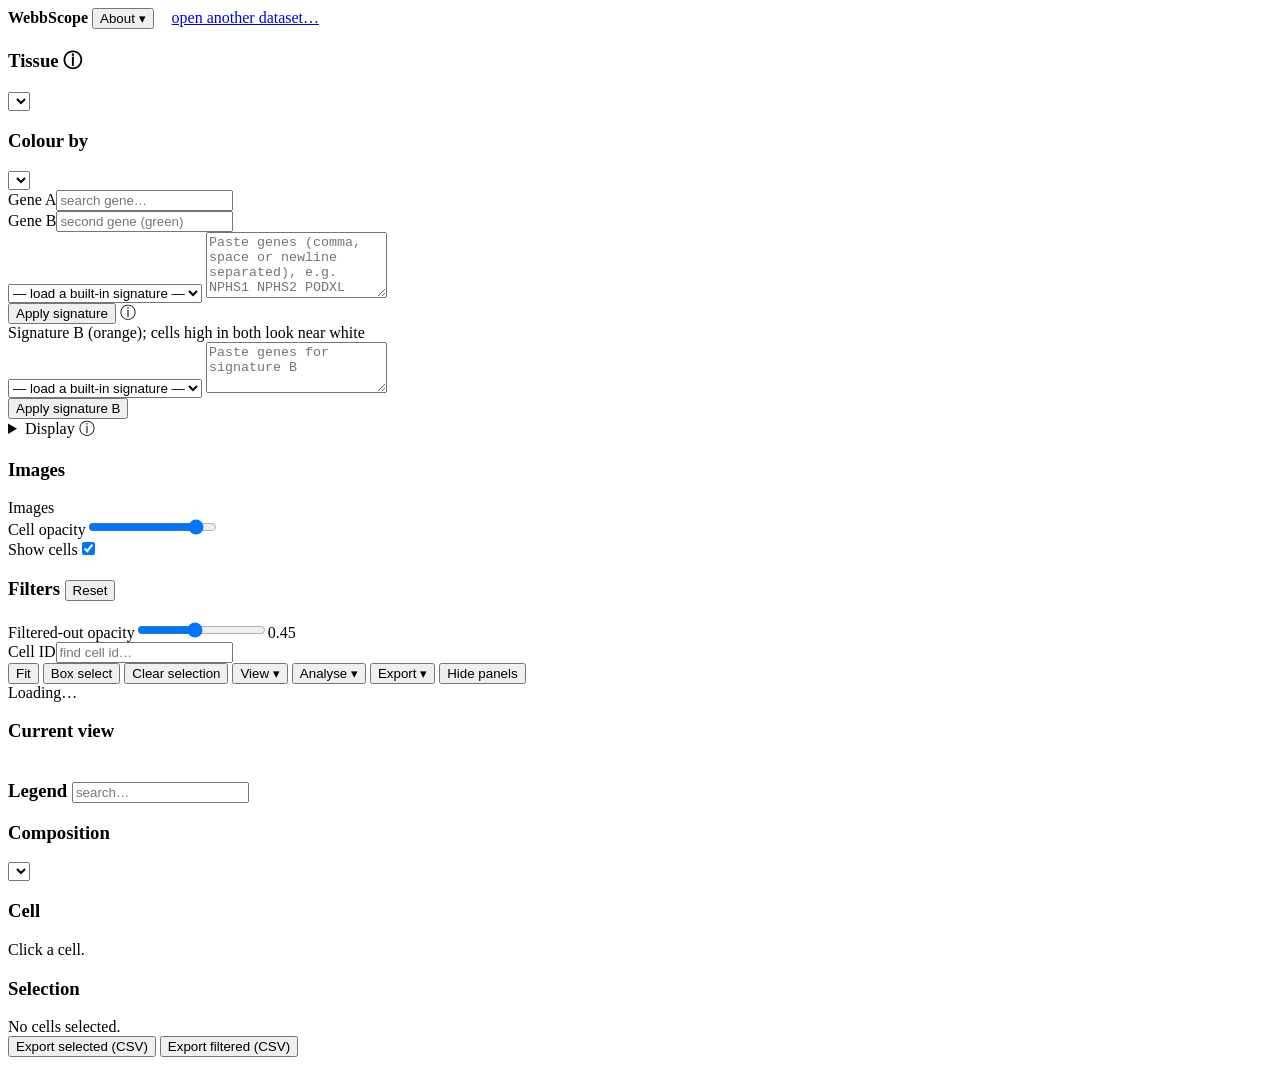
==== commit 242da122: "Add MCP connector, add figures window, simplify the viewer MCP - Add an MCP connector (run_app.py --" ====
--- a/webbscope/web/index.html
+++ b/webbscope/web/index.html
@@ -9,21 +9,23 @@
   <b>WebbScope</b>
   <span id="dsinfo" class="muted"></span>
   <span class="spacer"></span>
-  <a href="/api/validation" target="_blank" onclick="return openTab('/api/validation', event)">validation report (JSON)</a>
-  <a href="/welcome" style="margin-left:14px">open another project…</a>
+  <button id="agentbadge" class="tbbtn" hidden title="Claude can see this project at this level (About > Claude access); click to change it or to see what it did"></button>
+  <span class="tbm" id="aboutm"><button type="button" class="tbbtn" aria-haspopup="true">About ▾</button><div class="tbpop" hidden><div id="aboutinfo" class="small muted"></div>
+      <button type="button" onclick="openTab('/api/validation')" title="checks of the project's cell table and matrix (JSON)">Validation report</button>
+      <button id="agentbtn" title="What Claude (through the WebbScope MCP connector) may see of this project, and what it did">Claude access…</button>
+      <button id="profbtn" title="Time and memory of opening this project, and of each request the viewer makes (opens in a new tab, or in your browser from the app window)" onclick="openTab('/profile')">Profile</button></div></span>
+  <a href="/welcome" style="margin-left:14px">open another dataset…</a>
 </header>
 <main>
 <aside id="left">
-  <section><h3>Donor</h3>
-    <select id="sample"></select>
-    <div class="muted small">Coordinates are per tissue section, so one donor tissue piece is shown at a time (a donor with two pieces has two entries, “· fragment 1/2”).</div></section>
+  <section><h3>Tissue <span class="info" tabindex="0" aria-label="help" data-tip="Coordinates are per tissue section, so one tissue piece is shown at a time. A donor with two pieces has two entries (“fragment 1/2”).">ⓘ</span></h3>
+    <select id="sample"></select></section>
   <section><h3>Colour by</h3>
     <select id="colorby"></select>
     <div id="numbox" style="display:none">
-      <div class="row"><label>Log scale</label><input type="checkbox" id="numlog" title="colour by log(1 + value)"><span class="muted small">log(1 + value)</span><button id="numreset" style="margin-left:auto">Reset</button></div>
+      <div class="row"><label>Log scale</label><input type="checkbox" id="numlog" title="colour by log(1 + value)"><span class="muted small">log(1 + value)</span> <span class="info" tabindex="0" aria-label="help" data-tip="Colour bar: values below the min / above the max take the lowest / highest colour. Keep only: cells outside this range are drawn grey. Leave blank for automatic. Applies to the Gallery too.">ⓘ</span><button id="numreset" style="margin-left:auto">Reset</button></div>
       <div class="row"><label>Colour bar</label><input type="number" id="numcmin" placeholder="min (auto p1)" style="width:50%"><input type="number" id="numcmax" placeholder="max (auto p99)" style="width:50%"></div>
       <div class="row"><label>Keep only</label><input type="number" id="numfmin" placeholder="min" style="width:50%"><input type="number" id="numfmax" placeholder="max" style="width:50%"></div>
-      <div class="muted small">Colour bar: values below the min / above the max take the lowest / highest colour. Keep only: cells outside this range are drawn grey. Leave blank for automatic. Applies to the Gallery too.</div>
     </div>
     <div id="genebox">
       <div class="row" id="rowA"><label>Gene A</label><input id="geneA" list="genelist" placeholder="search gene…" autocomplete="off"></div>
@@ -32,9 +34,8 @@
         <div class="muted small" id="siglabA"></div>
         <select id="sigpreset" title="load a built-in signature"><option value="">— load a built-in signature —</option></select>
         <textarea id="sigtext" rows="4" placeholder="Paste genes (comma, space or newline separated), e.g. NPHS1 NPHS2 PODXL"></textarea>
-        <div class="row"><button id="applysig" class="sm">Apply signature</button></div>
+        <div class="row"><button id="applysig" class="sm">Apply signature</button> <span class="info" tabindex="0" aria-label="help" data-tip="Score = mean of each gene's expression (selected layer) across the signature genes.">ⓘ</span></div>
         <div id="sigstatus" class="muted small"></div>
-        <div class="muted small">Score = mean of each gene's expression (selected layer) across the signature genes.</div>
       </div>
       <div id="sigbox2">
         <div class="muted small">Signature B (orange); cells high in both look near white</div>
@@ -44,91 +45,93 @@
         <div id="sigstatus2" class="muted small"></div>
       </div>
       <datalist id="genelist"></datalist>
-      <div class="row"><label>Layer</label>
-        <select id="layer"><option value="logcpx">log-normalised (log1p counts/total × scale)</option><option value="counts">raw counts</option></select></div>
-      <div class="row"><label>Smooth σ</label><input type="range" id="smooth" min="0" max="100" step="5" value="0"><span id="smoothlab">off</span></div>
-      <div class="row"><label>Z-score</label><select id="zscope">
-        <option value="none">none (raw values)</option>
-        <option value="sample">within each donor</option>
-        <option value="subtype">across samples of the same disease subtype</option>
-        <option value="type">across samples of the same disease type</option>
-        <option value="all">across all samples</option>
-        <option value="nocontrol">across all non-control samples (Control excluded from the reference)</option></select></div>
-      <div class="row"><label>Compute over</label><select id="zregion" title="which cells take part in the smoothing and in the z-score reference">
-        <option value="tissue">the whole tissue</option>
-        <option value="glom">glomeruli only (each glom smoothed on its own)</option>
-        <option value="region" id="zregionopt">the region chosen in the Regions window</option></select></div>
-      <div class="muted small">Smoothing: Gaussian kernel (σ in µm, truncated at 3σ) over neighbouring cells, applied to the gene / signature score. Z-score is computed on the smoothed values, pooled over the chosen group of samples. “Compute over” limits both steps to glomerulus cells (a glom never mixes with the tissue around it or with another glom, and the z-score mean / SD come from glomerulus cells only) or to one region; cells outside the subset are drawn grey.</div>
-      <div class="row"><label>Clip at</label><input type="range" id="clip" min="90" max="100" step="0.5" value="99.5"><span id="cliplab">p99.5</span></div>
     </div>
   </section>
-  <section><h3>Display</h3>
+  <section><details id="dispfold" class="fold"><summary>Display <span class="info" tabindex="0" aria-label="help" data-tip="Cell boundaries are the segmentation polygons, drawn for the cells in view when zoomed in (otherwise centroids). Point size applies to centroid mode only.">ⓘ</span> <span id="dispsum" class="foldsum"></span></summary>
+    <div class="row"><label title="background of the viewer and of the tiles in the windows">Background</label><select id="bgsel"><option value="dark">Dark</option><option value="white">White</option></select></div>
     <div class="row"><label>Cell shape</label><select id="shape">
       <option value="auto">Auto: centroids → cell boundaries when zoomed in</option>
       <option value="centroid">Centroids (fixed size)</option>
       <option value="polygon">Cell boundaries (segmentation polygons)</option></select></div>
     <div class="row"><label>Point size</label><input type="range" id="psize" min="1" max="20" step="0.5" value="5"><span id="psizelab">5 µm</span></div>
-    <div class="row"><label title="draw the Xenium cells in the main view (untick to see the images and outlines alone)">Xenium</label><input type="checkbox" id="xenmain" data-he="cells" data-hew="main" checked></div>
-    <div class="row"><label title="which images the main view shows under the cells: H&amp;E, IF, or both (each window has its own Images button in its header)">Images</label><span data-heimgs="main"></span><span class="muted small henote"></span></div>
-    <div class="row" id="ifbox" hidden><label title="the IF (morphology) channels shown: pick one or several, each with its own colour and brightness">IF</label><button type="button" id="ifch" title="choose the IF channels">IF channels ▾</button></div>
     <div class="row"><label title="draw cell boundaries as outlines instead of filled shapes in the main view (cell boundaries are drawn where the view is zoomed in enough)">Outlines</label><input type="checkbox" id="olmain" data-he="outl" data-hew="main"><span class="muted small">cell boundaries unfilled</span></div>
     <div class="row"><label title="Draw every cell in one plain grey (fill and outline) instead of the colouring chosen above, e.g. to look at transcripts over the cells. Filters still apply: cells filtered out stay dimmed.">Grey cells</label><input type="checkbox" id="greycells"><span class="muted small">plain fill and outline</span></div>
     <div class="row" id="txrow" hidden><label title="Show the individual decoded transcripts of up to 8 genes (comma-separated) over the cells. Only the part of the tissue in view is loaded; when more points fall in view than the limit, they are thinned evenly.">Transcripts</label><input type="checkbox" id="txon"><input id="txgenes" list="genelist" placeholder="genes, e.g. NPHS1, UMOD" style="flex:1;min-width:0"></div>
     <div class="row" id="txrow2" hidden><label>Dot size</label><input type="range" id="txsize" min="1" max="6" step="0.5" value="2.5"><select id="txmax" title="most points loaded for the view"><option value="50000">50k</option><option value="200000" selected>200k</option><option value="500000">500k</option></select></div>
     <div id="txnote" class="muted small" hidden></div>
+    </details></section>
+  <section><h3>Images</h3>
+    <div class="row"><label title="which images the main view shows under the cells: H&amp;E, IF, or both (each window has its own Images button in its header)">Images</label><span data-heimgs="main"></span><span class="muted small henote"></span></div>
+    <div class="row"><label title="how solid the cell fill is: lower it to see an image under the cells. The cell outlines stay in the cell colour">Cell opacity</label><input type="range" id="opacity" min="0.1" max="1" step="0.05" value="0.9"></div>
+    <div class="row"><label title="draw the cells in the main view (untick to see the images and outlines alone)">Show cells</label><input type="checkbox" id="xenmain" data-he="cells" data-hew="main" checked></div>
+    <div class="row" id="ifbox" hidden><label title="the IF (morphology) channels shown: pick one or several, each with its own colour and brightness">IF</label><button type="button" id="ifch" title="choose the IF channels">IF channels ▾</button></div>
         <div class="row" id="scanrow" hidden><label id="scanlab" title="the slide scan or IMC ROI beside the cells is not aligned to them: turn or flip it to match, zoom and pan it on its own">Slide scan</label><span class="scanbtns"><button id="scrotl" title="rotate left" type="button">⟲</button><button id="scrotr" title="rotate right" type="button">⟳</button><button id="scflipx" title="flip left–right" type="button">⇋</button><button id="scflipy" title="flip top–bottom" type="button">⇅</button><button id="scfit" title="fit the scan in the pane" type="button">Fit</button></span><select id="scansel" hidden title="the scans of this project (one per slide), or the IMC ROI of this tissue"></select></div>
         <div class="row" id="imcrow" hidden><label></label><button type="button" id="imcch" class="imcbtn" data-w="main" title="choose the IMC channels (search, colour, brightness)">IMC channels ▾</button></div>
     <div id="scannote" class="muted small" hidden></div>
     <div class="row" id="ptrow" hidden><label title="arrows you place on the tissue; the same arrow appears in the cell view and in the image beside it, and Save PNG includes them">Pointers</label><span class="scanbtns"><button id="ptadd" type="button" title="turn on, then click the tissue or the image beside it to place an arrow">Add pointer</button><button id="ptundo" type="button" title="remove the last arrow">Undo</button><button id="ptclr" type="button" title="remove all arrows of this tissue">Clear</button></span><span id="ptn" class="muted small"></span></div>
     <div class="row" data-hlink="main" hidden><label title="zoom and pan the images and the cells together">Link zoom</label><input type="checkbox" data-he="link" data-hew="main" checked><span class="muted small">the images follow the cells</span></div>
-    <div class="row"><label title="how solid the cell fill is: lower it to see an image under the cells. The cell outlines stay in the cell colour">Cell opacity</label><input type="range" id="opacity" min="0.1" max="1" step="0.05" value="0.9"></div>
-    <div class="muted small">Cell boundaries are the segmentation polygons, drawn for the cells in view when zoomed in (otherwise centroids). Point size applies to centroid mode only.</div>
-
+  </section>
+  <section id="groupsec" hidden><details id="groupfold" class="fold"><summary>Groups <span id="groupsum" class="foldsum"></span></summary>
+    <div class="row"><label title="the column that sorts the donors into groups for the comparisons in Signatures, Expression plots, Neighbours and the Gallery; only columns with one value per donor are listed">Compare by</label><select id="groupcol"></select></div>
+    <div class="row" id="grouprefrow"><label title="the group the others are tested against. With none, only the test across all groups is run">Reference</label><select id="groupref"></select></div>
+    <details id="groupmore"><summary class="small muted">Order of the groups</summary><div id="grouplist"></div>
+      <label class="chk small" id="groupordlab" title="tick only if the groups really form a scale in this order (dose, stage, time): adds a rank test for a trend"><input type="checkbox" id="groupord"> ordered scale: also test for a trend</label></details></details>
   </section>
   <section><h3>Filters <button id="resetf" class="sm">Reset</button></h3>
+    <div class="row"><label title="how solid the cells that are filtered out are (0 = invisible, 1 = as solid as the others): the main view, the windows and the figures">Filtered-out opacity</label><input type="range" id="dimop" min="0" max="1" step="0.05" value="0.45"><span id="dimoplab">0.45</span></div>
     <div id="filters"></div>
     <div class="row"><label>Cell ID</label><input id="cellsearch" placeholder="find cell id…"></div>
   </section>
+  <section id="exprsec" style="display:none"><details id="exprfold" class="fold"><summary>Expression settings <span class="info" id="exprinfo" tabindex="0" aria-label="help" data-tip="Smoothing: Gaussian kernel (σ in µm, truncated at 3σ) over neighbouring cells, applied to the gene / signature score. Z-score is computed on the smoothed values, pooled over the chosen tissues.">ⓘ</span> <span id="exprsum" class="foldsum"></span></summary>
+      <div class="row"><label>Layer</label>
+        <select id="layer"><option value="logcpx">log-normalised (log1p counts/total × scale)</option><option value="counts">raw counts</option></select></div>
+      <div class="row"><label>Smooth σ</label><input type="range" id="smooth" min="0" max="100" step="5" value="0"><span id="smoothlab">off</span></div>
+      <div class="row"><label>Z-score</label><select id="zscope"></select></div>
+      <div class="row"><label>Compute over</label><select id="zregion" title="which cells take part in the smoothing and in the z-score reference">
+        <option value="tissue">the whole tissue</option>
+        <option value="glom">glomeruli only (each glom smoothed on its own)</option>
+        <option value="region" id="zregionopt">the region chosen in the Regions window</option></select></div>
+      <div class="row"><label>Clip at</label><input type="range" id="clip" min="90" max="100" step="0.5" value="99.5"><span id="cliplab">p99.5</span></div>
+    </details></section>
 </aside>
 <section id="center">
   <div id="toolbar">
     <button id="fit">Fit</button>
-    <button id="qcbtn" title="One-page QC report of this tissue (opens in a new tab, or in your browser from the app window; print it to PDF)" onclick="openTab('/qc/' + encodeURIComponent(S.sample))">QC report</button>
-    <button id="profbtn" title="Time and memory of opening this project, and of each request the viewer makes (opens in a new tab, or in your browser from the app window)" onclick="openTab('/profile')">Profile</button>
-    <button id="viobtn" title="Violin plots of a gene / signature per donor, by cell type or cell state">Violins</button>
-    <button id="ghbtn" title="Heterogeneity of the regions of interest (ROIs, e.g. glomeruli) of the region_heterogeneity object: PCA / UMAP of the ROIs, coloured by gene, signature, activity / chronicity, disease; PC correlation heatmaps">ROI heterogeneity</button>
-    <button id="sigbtn" title="Gene signatures: interferon types, fibrosis, immune and kidney programmes">Signatures</button>
-    <button id="cmpbtn" title="Cell fractions of this donor in Xenium vs the same donor in scFFPE">Xenium vs scFFPE</button>
-    <button id="nbrbtn" title="Who are the neighbours of the cells passing the current filters, per donor / disease type / subtype?">Neighbors</button>
-    <button id="glombtn" title="All glomeruli with their id and QC status; click one to open it, tick several to compare them">Glomeruli</button>
-    <button id="rgnbtn" title="One region (e.g. Cortex) in every donor, with the pathologist boundary">Regions</button>
-    <button id="rnbbtn" title="One tile per region object (e.g. each sclerotic glomerulus) with the cells inside it and within a distance of its outline">Region neighbourhoods</button>
-    <button id="slidebtn" title="The whole slide: every tissue at its true position, each in a labelled box; click one to open it">Slide</button>
-    <button id="galbtn" title="All tissues of a disease subtype; click one to open it">Gallery</button>
     <button id="boxsel">Box select</button>
     <button id="clearsel">Clear selection</button>
+    <span class="tbm"><button type="button" class="tbbtn" aria-haspopup="true">View ▾</button><div class="tbpop" hidden><button id="slidebtn" title="The whole slide: every tissue at its true position, each in a labelled box; click one to open it">Slide</button>
+      <button id="galbtn" title="All tissues side by side, by group; click one to open it">Gallery</button>
+      <button id="rgnbtn" title="One region (e.g. Cortex) in every donor, with the pathologist boundary">Regions</button>
+      <button id="hesbtn" hidden title="The H&amp;E slide scan with its annotations (floating window; the scan is not aligned to the cells)">H&amp;E scan (annotations)</button>
+      <button id="umapbtn" title="Floating window with the UMAP and the PCA of all cells; the cells you click or select are highlighted there">Embeddings</button>
+      <button id="legbtn" title="Show / hide a legend over the viewer (shortcut: L)">Legend</button></div></span>
+    <span class="tbm"><button type="button" class="tbbtn" aria-haspopup="true">Analyse ▾</button><div class="tbpop" hidden><button id="viobtn" title="Violins, histograms and dot plots of genes and signatures, by donor, cell type or group">Expression plots</button>
+      <button id="sigbtn" title="Gene signatures: curated lists and GO / Reactome sets, compared across donors and groups">Signatures</button>
+      <button id="nbrbtn" title="Who are the neighbours of the cells passing the current filters, per donor and per group?">Neighbours</button>
+      <button id="rnbbtn" title="One tile per region object (e.g. each sclerotic glomerulus) with the cells inside it and within a distance of its outline">Region neighbourhoods</button>
+      <button id="glombtn" title="All glomeruli with their id and QC status; click one to open it, tick several to compare them">Glomeruli</button>
+      <button id="ghbtn" title="Heterogeneity of the regions of interest (ROIs, e.g. glomeruli) of the ROI object: PCA / UMAP of the ROIs, coloured by gene, signature, activity / chronicity, group; PC correlation heatmaps">ROI heterogeneity</button>
+      <button id="cmpbtn" title="Cell fractions of this donor in Xenium vs the same donor in scFFPE">Xenium vs scFFPE</button></div></span>
+    <span class="tbm"><button type="button" class="tbbtn" aria-haspopup="true">Export ▾</button><div class="tbpop" hidden><button id="png">Save PNG</button>
+      <button id="pubbtn" title="Journal-quality figure of this view: Arial/Helvetica 5–7 pt text, Nature column widths, 300/600 dpi PNG or PDF">Figure…</button>
+      <button id="qcbtn" title="One-page QC report of this tissue (opens in a new tab, or in your browser from the app window; print it to PDF)" onclick="openTab('/qc/' + encodeURIComponent(S.sample))">QC report</button></div></span>
     <span id="crumbs"></span>
     <span class="spacer"></span>
-    <button id="hesbtn" hidden title="The H&amp;E slide scan with its annotations (floating window; the scan is not aligned to the Xenium coordinates)">H&amp;E slide</button>
-    <button id="umapbtn" title="Floating window with the UMAP and the Harmony PCA of all cells; the cells you click or select are highlighted there">Embeddings</button>
-    <button id="legbtn" title="Show / hide a legend over the viewer (shortcut: L)">Legend</button>
     <button id="focusbtn" title="Hide / show the header and side panels (shortcut: F)">Hide panels</button>
-    <button id="png">Save PNG</button>
-    <button id="pubbtn" title="Journal-quality figure of this view: Arial/Helvetica 5–7 pt text, Nature column widths, 300/600 dpi PNG or PDF">Figure…</button>
   </div>
-  <div id="viewer"><div id="deckwrap"><i class="hept" id="heptr1" hidden></i></div><div id="hewrap"><i class="hept" id="heptr2" hidden></i></div><div id="boxrect"></div><div id="tip"></div>
+  <div id="viewer"><div id="deckwrap"><i class="hept" id="heptr1" hidden></i></div><div id="hewrap"><i class="hept" id="heptr2" hidden></i><span id="henalign" class="nalign" hidden>Not aligned to the cells</span></div><div id="boxrect"></div><div id="tip"></div>
     <div id="pngmenu" hidden><div class="small muted">Save this window as one picture:</div>
       <button id="pngvis">What I see now (visible tiles)</button><button id="pngall">Everything (all tiles, full scroll height)</button></div>
     <div id="heswin" hidden>
-      <div id="heshead" title="drag to move · drag the bottom-right corner to resize"><span id="hestitle">H&amp;E slide</span> <select id="hesscan" hidden title="the scans of this project (one per slide); the one of the tissue you are viewing is chosen when the window opens"></select>
+      <div id="heshead" title="drag to move · drag the bottom-right corner to resize"><span id="hestitle">H&amp;E scan</span> <select id="hesscan" hidden title="the scans of this project (one per slide); the one of the tissue you are viewing is chosen when the window opens"></select>
         <span class="umctl"><label class="small" title="draw the pathologist annotations"><input type="checkbox" id="hesann" checked> annotations</label>
         <label class="small" title="image opacity">opacity <input type="range" id="hesop" min="0.2" max="1" step="0.05" value="1" style="width:64px;vertical-align:middle"></label>
-        <button id="hesfit" title="fit the whole slide">Fit</button><button id="hesx" title="hide">✕</button></span></div>
+        <button id="hesfit" title="fit the whole slide">Fit</button><button class="fmaxbtn" title="fill the view (Esc: back to the window size)">⤢</button><button id="hesx" title="hide">✕</button></span></div>
       <div id="hesbody"><div id="hesdeck"></div><div id="hespanel"></div><div id="hesnote" class="small"></div></div>
     </div>
     <div id="umapwin" hidden>
       <div id="umhead" title="drag to move · drag the bottom-right corner to resize"><span id="umtitle">Embeddings</span>
-        <span class="umctl"><select id="umemb"><option value="umap">UMAP</option><option value="pca">Harmony PCA</option></select>
+        <span class="umctl"><select id="umdock" title="where the embedding sits"><option value="float">Floating</option><option value="side">Beside the viewer</option><option value="under">Under the viewer</option></select><select id="umemb"><option value="umap">UMAP</option><option value="pca">Harmony PCA</option></select>
         <span id="umpcs" hidden><select id="umpcx" title="x axis"></select><select id="umpcy" title="y axis"></select></span>
         <button id="umfit" title="fit all cells">Fit</button><button id="umclear" title="remove the highlight">Clear</button><button id="umx" title="hide">✕</button></span></div>
       <div id="umbody"><div id="umdeck"></div><div id="umnote" class="small"></div></div>
@@ -143,27 +146,27 @@
     <div id="scalebar"><div id="sbline"></div><span id="sblabel"></span></div>
     <div id="loading">Loading…</div>
     <div id="nbr" hidden>
-      <div id="nbrhead"><b>Neighbors</b>
+      <div id="nbrhead"><b>Neighbours</b>
         <label>Neighbour type <select id="nbfield"></select></label>
         <label>Neighbours by <select id="nbmethod"><option value="radius">Distance (radius)</option><option value="knn">k nearest</option><option value="delaunay">Delaunay (n steps)</option></select></label>
         <label id="nbkwrap" hidden>k <input type="number" id="nbk" min="1" max="50" step="1" value="6"></label>
         <label id="nbstwrap" hidden>Steps <input type="number" id="nbsteps" min="1" max="8" step="1" value="1"></label>
         <label><span id="nbdistlab">Radius</span> <input type="range" id="nbrad" min="5" max="150" step="5" value="25"><span id="nbradlab">25 µm</span></label>
         <label>View <select id="nbview"><option value="bars">Composition (stacked bars)</option><option value="heat">Enrichment vs background (heatmap)</option><option value="table">Table</option><option value="dist">Spread across index cells (violin)</option><option value="forest">Enrichment with 95% interval</option></select></label>
-        <label id="nbgrouplab" hidden>Group by <select id="nbgroup"><option value="subtype">disease subtype</option><option value="type">disease type</option><option value="sample">donor</option></select></label>
-        <span id="nbdonwrap" style="position:relative"><button id="nbdonbtn" title="choose which donors are included in the Neighbors and Neighborhoods windows">Donors ▾</button><div id="nbdonpop" hidden></div></span>
-        <button id="nbhbtn" title="Draw each index cell with its neighbours in space (tiles, like the glomeruli window)">Neighborhoods in space ▸</button>
+        <label id="nbgrouplab" hidden>Group by <select id="nbgroup"></select></label>
+        <span id="nbdonwrap" style="position:relative"><button id="nbdonbtn" title="choose which donors are included in the Neighbours and Neighbourhoods windows">Donors ▾</button><div id="nbdonpop" hidden></div></span>
+        <button id="nbhbtn" title="Draw each index cell with its neighbours in space (tiles, like the glomeruli window)">Neighbourhoods in space ▸</button>
         <button id="nbcounts" title="Table of how many index cells each donor has (respects all current filters)">Index cells per donor</button>
         <button id="nbcsv">Export CSV</button><span class="spacer"></span><button id="nbclose">Close ✕</button></div>
       <div id="nbrinfo" class="muted small"></div>
       <div id="nbrbody"></div>
     </div>
     <div id="nbh" hidden>
-      <div id="nbhhead"><b>Neighborhoods</b>
+      <div id="nbhhead"><b>Neighbourhoods</b>
         <label>Show <select id="nbhsample"></select></label>
-        <label>Tiles per donor <input type="number" id="nbhn" min="4" max="200" step="4" value="48"></label>
+        <label>Tiles per tissue <input type="number" id="nbhn" min="4" max="200" step="4" value="48"></label>
         <label>Order <select id="nbhorder"><option value="random">random</option><option value="most">most neighbours</option><option value="fewest">fewest neighbours</option></select></label>
-        <button id="nbhshuffle" title="draw a different random set">Shuffle</button><span data-hectl="nbh"></span> <button id="nbhback">◂ Neighbors</button><span class="spacer"></span><button id="nbhclose">Close ✕</button></div>
+        <button id="nbhshuffle" title="draw a different random set">Shuffle</button><span data-hectl="nbh"></span> <button id="nbhback">◂ Neighbours</button><span class="spacer"></span><button id="nbhclose">Close ✕</button></div>
       <div id="nbhinfo" class="muted small"></div><div id="nbhleg" class="winleg"></div>
       <div id="nbhgrid"></div>
     </div>
@@ -177,22 +180,24 @@
     </div>
     <div id="sigwin" hidden>
       <div id="sighead"><b>Signatures</b>
-        <span id="sigtabs"><button id="sigtab-explore" class="on">Explorer</button><button id="sigtab-loc">Type I vs II localisation</button></span>
+        <span id="sigtabs"><button id="sigtab-explore" class="on">Explorer</button><button id="sigtab-loc" title="do two signatures sit in different parts of the tissue?">Two signatures in space</button></span>
         <span class="spacer"></span><button id="sigclose">Close ✕</button></div>
       <div id="sigmain"><div id="siglist"><input id="sigsearch" placeholder="search signatures…"><div id="sigitems"></div></div><div id="sigpane"></div></div>
     </div>
     <div id="vio" hidden>
-      <div id="viohead"><b>Violins</b> <span class="muted small">one violin per donor, grouped by disease subtype</span><span class="spacer"></span><button id="vioclose">Close ✕</button></div>
+      <div id="viohead"><b>Expression plots</b> <span class="muted small"></span><span class="spacer"></span><button id="vioclose">Close ✕</button></div>
       <div id="vioctl">
-        <div class="sctl"><label>Gene <input id="viogene" list="genelist" placeholder="add a gene…" autocomplete="off"></label><button id="vioaddg">Add gene</button>
+        <div class="sctl"><label>Gene <input id="viogene" list="genelist" placeholder="add genes (a list works)…" autocomplete="off"></label><button id="vioaddg">Add gene</button>
           <label>Signature <select id="viosig"><option value="">— pick —</option></select></label><button id="vioadds">Add signature</button><span id="viomsg" class="snote"></span></div>
         <div id="viochips" class="chips"></div>
-        <div class="sctl"><label>Show <select id="vioshow"><option value="cell_type">cell type (one panel per cell type)</option><option value="cell_state">cell states of a cell type (one plot per cell type)</option></select></label>
+        <div class="sctl"><label>Show <select id="vioshow"><option value="cell_type">cell types</option><option value="cell_state">cell states of the chosen cell types</option></select></label>
           <details id="viocts"><summary id="vioctssum"></summary><div id="vioctlist"></div></details>
-          <label>Show per <select id="vionit"><option value="sample">donor</option><option value="subtype">disease subtype (bars: mean of donors)</option><option value="type">disease type (bars: mean of donors)</option></select></label>
-          <label>Score <select id="vioscope"><option value="none">no z-score</option><option value="sample">z-score within each donor</option><option value="all">z-score across all samples</option><option value="nocontrol">z-score vs non-control samples</option></select></label>
+          <label>Show per <select id="vionit"></select></label>
+          <label id="viopanell" title="cell type: compare donors within each cell type. Donor: compare the cell types within each donor">One panel per <select id="viopanel"><option value="cell_type">cell type (violins = donors)</option><option value="donor">donor (violins = cell types)</option></select></label>
+          <label id="viodotl" hidden title="which donors each dot plot summarises; when several are pooled, every donor counts once">Dot plot of <select id="viodotby"></select></label>
+          <label id="vioscopel">Score <select id="vioscope"></select></label>
           <label><input type="checkbox" id="vionz"> expressing cells only (&gt; 0)</label>
-          <label title="violins: one per donor; histogram: the per-cell values themselves (all donors pooled), plus the raw counts for a single gene, to check the scale">Plot <select id="viotype"><option value="violin">violins</option><option value="hist">histogram of the values</option></select></label>
+          <label title="violins: one per donor; histogram: the per-cell values themselves (all donors pooled), plus the raw counts for a single gene, to check the scale">Plot <select id="viotype"><option value="violin">violins</option><option value="hist">histogram of the values</option><option value="dot">dot plot</option></select></label>
           <label hidden><input type="checkbox" id="viology"> log y-axis</label></div>
       </div>
       <div id="viobody"></div>
@@ -201,7 +206,7 @@
       <div id="ghhead"><b>ROI heterogeneity</b> <span class="muted small" id="ghsub"></span> <span data-hectl="gh"></span><span class="spacer"></span><button id="ghclose">Close ✕</button></div>
       <div id="ghctl" class="sctl">
         <label>Colour by <select id="ghcol">
-          <option value="disease_subtype">Disease subtype</option><option value="disease_type">Disease type</option><option value="activity">Activity score</option><option value="chronicity">Chronicity score</option>
+          <option value="group">Group</option><option value="activity">Activity score</option><option value="chronicity">Chronicity score</option>
           <option value="sample">Donor</option><option value="cluster">Cluster</option><option value="gene">Gene</option><option value="dual">Two genes (dual colour)</option><option value="signature">Gene signature</option><option value="sigdual">Two gene signatures (dual colour)</option>
           <option value="type">Cell-type fraction</option><option value="state">Cell-state fraction</option></select></label>
         <label id="ghgenel" hidden><input id="ghgene" list="genelist" placeholder="gene A (red)…" autocomplete="off"></label>
@@ -218,10 +223,10 @@
         <span id="ghmsg" class="snote"></span>
       </div>
       <div id="ghexp" class="sctl" hidden>
-        <label id="ghsrcl">Expression from <select id="ghsrc"><option value="object">region_heterogeneity object (ROI-level log-normalised)</option><option value="cells">viewer cells (mean over each ROI's cells)</option></select></label>
+        <label id="ghsrcl">Expression from <select id="ghsrc"><option value="object">ROI object (ROI-level log-normalised)</option><option value="cells">viewer cells (mean over each ROI's cells)</option></select></label>
         <label>Layer <select id="ghexl"><option value="logcpx">log-normalised</option><option value="counts">raw counts</option></select></label>
         <label>Smooth σ <input type="range" id="ghsm" min="0" max="100" step="5" value="0" style="width:90px"><span id="ghsmlab">off</span></label>
-        <label>Z-score <select id="ghzs"><option value="none">none</option><option value="sample">within each donor</option><option value="subtype">same disease subtype</option><option value="type">same disease type</option><option value="all">all samples</option><option value="nocontrol">vs non-control samples</option></select></label>
+        <label>Z-score <select id="ghzs"></select></label>
         <label>Compute over <select id="ghwi"><option value="tissue">the whole tissue</option><option value="glom">glomeruli only (each glom smoothed on its own)</option><option value="region">the region chosen in the Regions window</option></select></label>
         <span class="snote">These are the main window's gene / signature settings (changing them here changes them there). Smoothing, layer, z-score and “compute over” act on the cells; each dot is the mean of its glom's cells.</span>
       </div>
@@ -322,20 +327,35 @@
     <button id="expsel" class="sm">Export selected (CSV)</button> <button id="expfilt" class="sm">Export filtered (CSV)</button></section>
 </aside>
 </main>
+<div id="agentwin" hidden><div id="agentbox">
+  <div id="agenthead"><b>Claude access to this project</b><button id="agentx" class="sm">✕</button></div>
+  <div id="agentbody">
+    <p class="small muted">What Claude may see of this project through WebbScope's MCP connector. Only you can change this, here; each level includes the ones above it. Every request Claude makes is listed under Activity.</p>
+    <div id="agentlevels"></div>
+    <div id="agentcode" class="grid small" hidden><label>Python for Run code</label><input id="agentpy" placeholder="python3 on the PATH (or a full path, e.g. a conda env's python)"><label>R for Run code</label><input id="agentr" placeholder="Rscript on the PATH (or a full path)"></div>
+    <div class="row"><button id="agentsave">Save</button> <span id="agentmsg" class="small muted"></span></div>
+    <details><summary class="small">Connect Claude</summary><div id="agentconn" class="small"></div></details>
+    <h4>Activity <button id="agentclear" class="sm">Clear</button></h4><div id="agentlog" class="small"></div>
+  </div></div></div>
 <div id="pubwin" hidden><div id="pubbox">
-  <div id="pubhead"><b>Publication figure</b> <span class="muted small">Nature style: Arial/Helvetica, 5–7 pt text, 8 pt bold panel letter</span><button id="pubx" class="sm">✕</button></div>
+  <div id="pubhead"><b>Publication figure</b> <span class="muted small">Arial/Helvetica text; presets for paper (Nature style), presentation and poster</span><button id="pubx" class="sm">✕</button></div>
   <div id="pubbody"><div id="pubctl">
-    <label>Width <select id="pubw"><option value="89">89 mm (1 column)</option><option value="120">120 mm (1.5 columns)</option><option value="136">136 mm (1.5 columns, wide)</option><option value="183">183 mm (2 columns)</option></select></label>
-    <label>Max height (mm) <input type="number" id="pubmaxh" value="170" min="40" max="247"></label>
-    <label>Resolution <select id="pubdpi"><option value="300">300 dpi</option><option value="600">600 dpi</option></select></label>
+    <div id="pubwhat" class="small" hidden></div>
+    <label>Use for <select id="pubpreset"><option value="">Custom</option><option value="paper">Paper (183 mm, 300 dpi, 7 pt text)</option><option value="presentation">Presentation (254 mm slide, 200 dpi, 18 pt, dark)</option><option value="poster">Poster (400 mm, 200 dpi, 28 pt)</option></select></label>
+    <label>Width <select id="pubw"><option value="89">89 mm (1 column)</option><option value="120">120 mm (1.5 columns)</option><option value="136">136 mm (1.5 columns, wide)</option><option value="183">183 mm (2 columns)</option><option value="254">254 mm (slide, 10 in)</option><option value="400">400 mm (poster panel)</option></select></label>
+    <label>Max height (mm) <input type="number" id="pubmaxh" value="170" min="40" max="900"></label>
+    <label>Resolution <select id="pubdpi"><option value="200">200 dpi</option><option value="300" selected>300 dpi</option><option value="600">600 dpi</option></select></label>
+    <label id="pubembl" title="add the embedding (UMAP or the PCA chosen in the Embeddings window) as another panel; it uses the colours, filters and hidden categories of the viewer">Embedding panel <select id="pubemb"><option value="">none</option><option value="all">all cells</option><option value="tissue">all cells, this tissue highlighted</option></select></label>
     <label>Region <select id="pubreg"><option value="view">What the viewer shows now</option><option value="all">Whole tissue</option></select></label>
-    <label>Text size (pt, 5–7) <input type="number" id="pubsize" value="7" min="5" max="7" step="0.5"></label>
-    <label>Panel letter <input id="publetter" value="a" maxlength="3"></label>
-    <label class="chk"><input type="checkbox" id="pubtitle" checked> sample name and cell count</label>
+    <label>Text size (pt) <input type="number" id="pubsize" value="7" min="5" max="48" step="0.5"></label>
+    <label title="first letter; every further panel of a multi-panel figure gets the next letter (a, b, c ...). Leave empty for none.">First panel letter <input id="publetter" value="a" maxlength="3"></label>
+    <details id="pubcols"><summary>Cell colours for this figure…</summary><div id="pubcolbody"></div></details>
+    <label class="chk"><input type="checkbox" id="pubtitle" checked> tissue name and cell count</label>
     <label class="chk"><input type="checkbox" id="pubsb" checked> scale bar</label>
-    <label class="chk"><input type="checkbox" id="pubdark"> dark background</label>
+    <label>Panel background <select id="pubpanel"><option value="white" selected>White</option><option value="dark">Dark</option></select></label>
+    <label class="chk"><input type="checkbox" id="pubdark"> dark page background (text turns white)</label>
     <div class="small muted" id="pubinfo"></div>
-    <div class="small muted">The PNG records its size and dpi. The PDF has live Helvetica text and a vector scale bar and colour bar; the cells are one image at the chosen dpi. The H&amp;E slide is not included.</div>
+    <div class="small muted">The PNG records its size and dpi. The PDF has live Helvetica text and a vector scale bar and colour bar; the cells are one image at the chosen dpi. The H&amp;E scan is not included.</div>
     <div><button id="pubpng">Save PNG</button> <button id="pubpdf">Save PDF</button></div>
   </div><div id="pubpv"><canvas id="pubprev"></canvas></div></div>
 </div></div>
